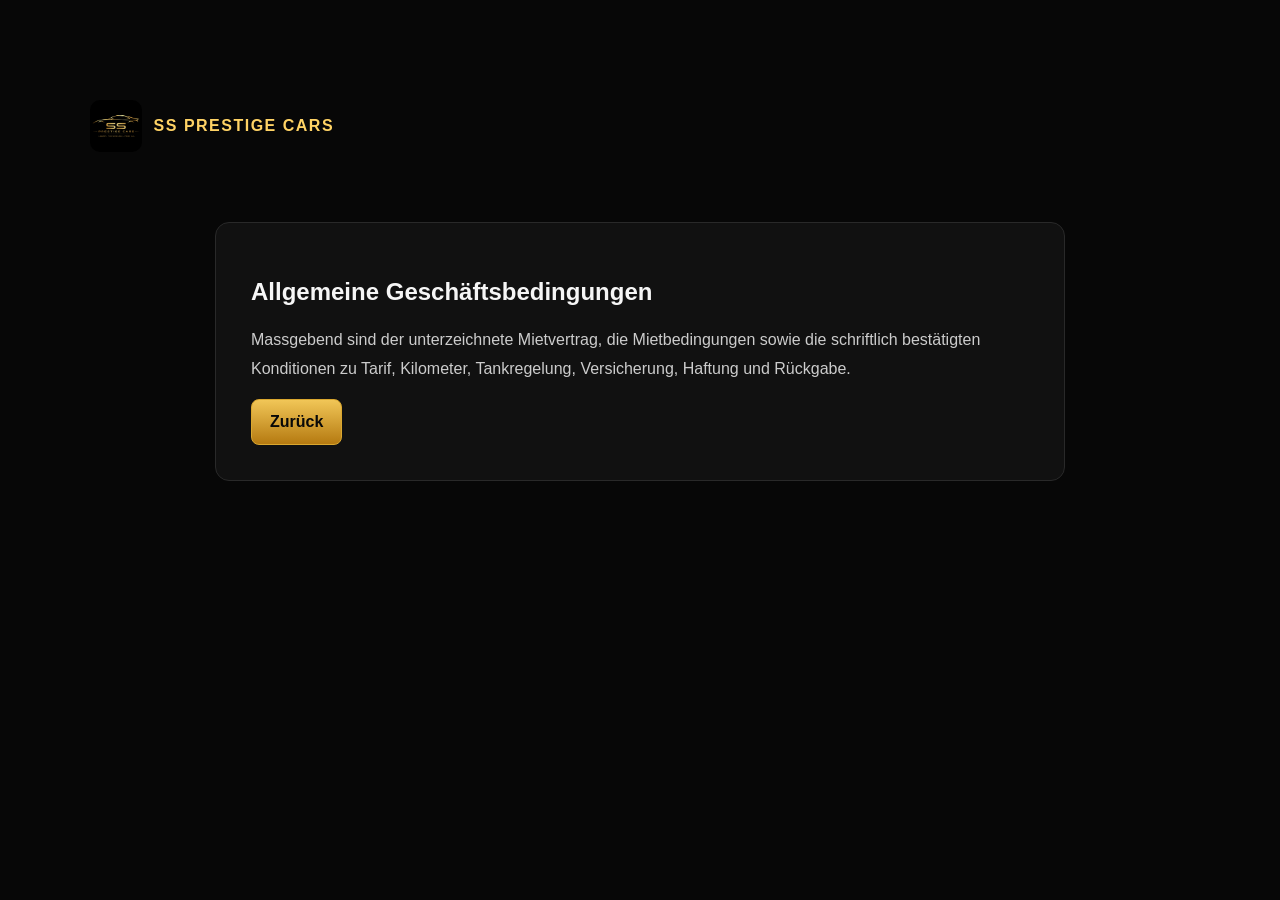
==== agb.html @ 251abc75 "Add files via upload" ====
<!doctype html><html lang="de"><head><meta charset="utf-8"><meta name="viewport" content="width=device-width"><title>Allgemeine Geschäftsbedingungen</title><link rel="stylesheet" href="styles.css"></head><body><main class="section"><a class="brand" href="index.html"><img src="assets/logo.png"><span>SS PRESTIGE CARS</span></a><section style="max-width:850px;margin:70px auto;background:#111;border:1px solid #292929;border-radius:14px;padding:35px"><h1>Allgemeine Geschäftsbedingungen</h1><p style="line-height:1.8;color:#ccc">Massgebend sind der unterzeichnete Mietvertrag, die Mietbedingungen sowie die schriftlich bestätigten Konditionen zu Tarif, Kilometer, Tankregelung, Versicherung, Haftung und Rückgabe.</p><a class="button" href="index.html">Zurück</a></section></main></body></html>
---- styles.css ----
:root{--bg:#070707;--panel:#111;--line:#292929;--text:#f6f6f6;--muted:#aaa;--gold:#daa72f;--gold2:#ffd365}*{box-sizing:border-box}html{scroll-behavior:smooth}body{margin:0;background:var(--bg);color:var(--text);font-family:-apple-system,BlinkMacSystemFont,"Segoe UI",Arial,sans-serif}.header{position:fixed;z-index:20;inset:0 0 auto;height:76px;background:#080808e8;border-bottom:1px solid #242424;display:flex;align-items:center;justify-content:space-between;padding:0 5vw;backdrop-filter:blur(15px)}.brand{display:flex;align-items:center;gap:12px;color:var(--gold2);text-decoration:none;font-weight:800;letter-spacing:1.5px}.brand img{width:52px;height:52px;border-radius:10px;object-fit:cover}.header nav{display:flex;gap:24px}.header nav a,footer a{color:#ddd;text-decoration:none}.header nav a:hover{color:var(--gold2)}.button{display:inline-block;border:1px solid var(--gold);background:linear-gradient(#f1c657,#b57a11);color:#080808;text-decoration:none;border-radius:8px;padding:13px 18px;font-weight:800;cursor:pointer}.button.outline{background:#0d0d0d;color:#fff}.button.compact{padding:9px 13px}.hero{min-height:100vh;position:relative;overflow:hidden;display:flex;align-items:center;padding:120px 7vw 70px;background:radial-gradient(circle at 70% 50%,#3a2c16 0,#151109 23%,#070707 59%)}.giant-ss{position:absolute;right:3vw;top:50%;transform:translateY(-50%);font-size:min(37vw,520px);font-weight:950;letter-spacing:-.09em;color:#ffffff08;line-height:.75}.hero-content{position:relative;z-index:2;max-width:780px}.eyebrow{color:var(--gold2);font-size:12px;letter-spacing:3px;font-weight:800}.hero h1{font-size:clamp(58px,8vw,112px);line-height:.92;margin:18px 0}.hero h1 span{color:var(--gold2)}.hero p{max-width:660px;color:#ccc;font-size:19px;line-height:1.7}.hero-actions{display:flex;gap:12px;margin:30px 0}.hero small{color:#777}.section{padding:100px 7vw}.section-heading{text-align:center;max-width:800px;margin:0 auto 45px}.section-heading h2,.sound-card h2,.request h2{font-size:clamp(36px,5vw,62px);margin:10px 0}.section-heading>p:last-child{color:var(--muted)}.vehicle-feature{display:grid;grid-template-columns:1.1fr .9fr;gap:38px;align-items:center;max-width:1350px;margin:auto}.vehicle-feature>img{width:100%;height:620px;object-fit:cover;border-radius:16px;border:1px solid var(--line)}.vehicle-copy h3{font-size:42px;margin:10px 0}.vehicle-copy>p{color:var(--muted);line-height:1.7}.spec-grid{display:grid;grid-template-columns:repeat(2,1fr);gap:12px;margin-top:25px}.spec-grid article{background:#111;border:1px solid #292929;border-radius:11px;padding:18px}.spec-grid article:last-child{grid-column:1/-1}.spec-grid span{display:block;color:#999;font-size:11px;text-transform:uppercase;letter-spacing:1px}.spec-grid strong{display:block;color:white;margin-top:8px;font-size:17px}.gallery{display:grid;grid-template-columns:repeat(3,1fr);gap:14px;max-width:1400px;margin:auto}.gallery-card{position:relative;overflow:hidden;border:1px solid #303030;border-radius:13px;padding:0;background:#111;cursor:pointer;min-height:280px}.gallery-card.main{grid-column:span 2;grid-row:span 2;min-height:575px}.gallery-card img{width:100%;height:100%;position:absolute;inset:0;object-fit:cover;transition:transform .45s ease}.gallery-card:hover img{transform:scale(1.045)}.gallery-card:after{content:"";position:absolute;inset:45% 0 0;background:linear-gradient(transparent,#000d)}.gallery-card span{position:absolute;z-index:2;left:20px;bottom:18px;color:#fff!important;font-size:16px;font-weight:700;text-shadow:0 2px 10px #000}.sound-section{padding-top:30px}.sound-card{max-width:1150px;margin:auto;background:linear-gradient(145deg,#151515,#0d0d0d);border:1px solid #453711;border-radius:16px;padding:45px;display:flex;justify-content:space-between;align-items:center;gap:40px}.sound-card p{color:var(--muted)}.audio-control{display:flex;align-items:center;gap:18px;min-width:420px}.audio-control button{width:70px;height:70px;border-radius:50%;border:1px solid var(--gold);background:var(--gold);font-size:23px;cursor:pointer}.wave{display:flex;align-items:center;gap:4px;height:55px}.wave i{display:block;width:4px;height:17px;background:var(--gold2);border-radius:3px;animation:wave .9s ease-in-out infinite alternate;animation-play-state:paused}.wave.playing i{animation-play-state:running}.wave i:nth-child(2n){height:35px;animation-delay:.12s}.wave i:nth-child(3n){height:50px;animation-delay:.27s}@keyframes wave{to{transform:scaleY(.35)}}.price-grid{display:grid;grid-template-columns:repeat(2,1fr);gap:22px;max-width:1050px;margin:auto}.price-card{position:relative;background:linear-gradient(145deg,#151515,#0d0d0d);border:1px solid var(--line);border-radius:15px;padding:30px}.price-card.featured{border-color:#85661d}.price-card h3{font-size:28px}.price-card ul{list-style:none;padding:0}.price-card li{display:flex;justify-content:space-between;padding:15px 0;border-bottom:1px solid #292929}.price-card strong{color:var(--gold2)}.badge{position:absolute;top:18px;right:18px;background:var(--gold2);color:#080808;padding:6px 9px;border-radius:6px;font-size:11px;font-weight:900}.request{display:grid;grid-template-columns:.8fr 1.2fr;gap:55px;align-items:start}.request-copy p{color:var(--muted);line-height:1.7}.request form{background:#111;border:1px solid #292929;border-radius:15px;padding:28px}.form-grid{display:grid;grid-template-columns:repeat(2,1fr);gap:16px}label{font-size:12px;color:#bbb}input,select,textarea{display:block;width:100%;margin-top:7px;background:#090909;border:1px solid #353535;border-radius:7px;color:#fff;padding:12px}.full{grid-column:1/-1}footer{padding:45px 7vw;border-top:1px solid #282828;display:flex;align-items:center;justify-content:space-between;gap:20px;color:#999}footer img{width:58px;border-radius:10px}footer div{display:flex;gap:16px}dialog{border:1px solid #5e4917;border-radius:14px;background:#080808;padding:12px;max-width:min(94vw,1500px)}dialog::backdrop{background:#000e}dialog img{display:block;max-width:88vw;max-height:84vh;border-radius:9px}dialog button{position:absolute;right:18px;top:15px;width:42px;height:42px;border-radius:50%;border:1px solid #555;background:#090909;color:#fff;font-size:25px;cursor:pointer}@media(max-width:1000px){.header nav{display:none}.vehicle-feature,.request{grid-template-columns:1fr}.gallery{grid-template-columns:repeat(2,1fr)}.gallery-card.main{grid-column:span 2}.sound-card{display:grid}.audio-control{min-width:0}.price-grid{grid-template-columns:1fr}}@media(max-width:600px){.header .button.compact{display:none}.hero-actions{flex-direction:column}.spec-grid,.form-grid,.gallery{grid-template-columns:1fr}.spec-grid article:last-child,.full,.gallery-card.main{grid-column:auto}.gallery-card.main{min-height:320px}.gallery-card{min-height:260px}.vehicle-feature>img{height:360px}.sound-card{padding:25px}.audio-control{flex-wrap:wrap}footer{flex-direction:column;text-align:center}}
.header-cta{display:flex;gap:10px;align-items:center}.whatsapp{display:inline-flex;align-items:center;justify-content:center;background:#25D366;color:#061b0d;text-decoration:none;border:1px solid #3ce47b;border-radius:8px;padding:13px 18px;font-weight:800}.whatsapp.compact{padding:9px 13px}.conditions-grid{display:grid;grid-template-columns:repeat(3,1fr);gap:14px;max-width:1200px;margin:auto}.conditions-grid article{background:linear-gradient(145deg,#151515,#0d0d0d);border:1px solid #292929;border-radius:13px;padding:22px}.conditions-grid span{display:block;color:#999;font-size:11px;text-transform:uppercase;letter-spacing:1px}.conditions-grid strong{display:block;color:#fff;font-size:20px;margin:9px 0}.conditions-grid p{color:#aaa;line-height:1.6;margin:0}.request-buttons{display:flex;gap:12px;flex-wrap:wrap;margin-top:18px}.whatsapp-float{position:fixed;z-index:30;right:22px;bottom:22px;width:58px;height:58px;border-radius:50%;display:flex;align-items:center;justify-content:center;background:#25D366;color:#061b0d;text-decoration:none;font-weight:900;box-shadow:0 12px 30px #0008;border:2px solid #68ef99}
@media(max-width:900px){.conditions-grid{grid-template-columns:repeat(2,1fr)}.header-cta .whatsapp{display:none}}
@media(max-width:600px){.conditions-grid{grid-template-columns:1fr}.request-buttons{flex-direction:column}.request-buttons>*{width:100%}}
footer{display:grid;grid-template-columns:1.3fr 1fr 1fr;align-items:start;gap:28px}.footer-brand{display:flex;align-items:flex-start;gap:14px}.footer-brand strong{color:var(--gold2);letter-spacing:1.4px}.footer-brand p{margin:6px 0;color:#ddd}.footer-brand small{color:#888}.footer-links{display:flex;flex-direction:column;gap:10px}.copyright{grid-column:1/-1;border-top:1px solid #282828;padding-top:20px;margin:5px 0 0;color:#777}
@media(max-width:800px){footer{grid-template-columns:1fr}.copyright{grid-column:auto}.footer-brand{justify-content:center}.footer-links{align-items:center}}


/* START ENGINE EXPERIENCE */
.premium-actions{
  align-items:center;
  flex-wrap:wrap;
}
.engine-hint{
  font-size:12px!important;
  color:#8f8f8f!important;
  margin-top:-12px;
}
.engine-button{
  --engine-size:112px;
  width:var(--engine-size);
  height:var(--engine-size);
  padding:0;
  border-radius:50%;
  border:1px solid #e3b23e;
  background:
    radial-gradient(circle at 35% 28%, #2c2c2c 0, #111 34%, #050505 69%),
    #080808;
  box-shadow:
    0 0 0 6px #151515,
    0 0 0 8px #5a4214,
    0 18px 40px #000b,
    inset 0 0 18px #000;
  color:#fff;
  cursor:pointer;
  transition:transform .22s ease, box-shadow .22s ease, border-color .22s ease;
  flex:0 0 auto;
}
.engine-button:hover{
  transform:translateY(-3px) scale(1.025);
  box-shadow:
    0 0 0 6px #171717,
    0 0 0 8px #d8a62f,
    0 20px 45px #000c,
    0 0 30px #d8a62f55,
    inset 0 0 18px #000;
}
.engine-button:active{transform:scale(.97)}
.engine-button.engine-on{
  border-color:#ffcc54;
  box-shadow:
    0 0 0 6px #181818,
    0 0 0 8px #f1c44f,
    0 0 42px #f0b93588,
    inset 0 0 22px #000;
  animation:enginePulse 1.25s ease-in-out infinite alternate;
}
@keyframes enginePulse{
  to{box-shadow:0 0 0 6px #181818,0 0 0 8px #f1c44f,0 0 65px #f0b935aa,inset 0 0 22px #000}
}
.engine-ring{
  display:flex;
  width:100%;
  height:100%;
  flex-direction:column;
  align-items:center;
  justify-content:center;
  border-radius:50%;
  letter-spacing:1.8px;
  line-height:1;
}
.engine-ring small{
  color:#cfcfcf;
  font-size:10px;
  font-style:normal;
}
.engine-ring strong{
  color:var(--gold2);
  font-size:15px;
  margin:5px 0;
}
.engine-ring em{
  font-style:normal;
  font-size:15px;
  color:#fff;
}
.engine-button.engine-on .engine-ring small::after{content:" / STOP"}
.engine-button.engine-on .engine-ring em{color:#ffcf5c}

.sound-stage{
  max-width:1250px;
  margin:auto;
  display:grid;
  grid-template-columns:1.25fr .75fr;
  border:1px solid #463712;
  border-radius:18px;
  overflow:hidden;
  background:#0d0d0d;
  box-shadow:0 28px 80px #0008;
}
.sound-image{
  position:relative;
  min-height:560px;
}
.sound-image img{
  position:absolute;
  inset:0;
  width:100%;
  height:100%;
  object-fit:cover;
}
.sound-overlay{
  position:absolute;
  inset:0;
  background:linear-gradient(90deg,#0001 10%,#000c 100%),linear-gradient(0deg,#000b,#0000 60%);
}
.sound-copy{
  position:absolute;
  z-index:2;
  left:38px;
  bottom:35px;
  max-width:550px;
}
.sound-copy h2{
  font-size:clamp(42px,6vw,78px);
  margin:8px 0;
}
.sound-copy p:last-child{color:#ddd}
.engine-console{
  display:flex;
  flex-direction:column;
  align-items:center;
  justify-content:center;
  gap:34px;
  padding:45px 28px;
  background:radial-gradient(circle at center,#2c2110 0,#111 38%,#080808 80%);
}
.engine-button-large{--engine-size:170px}
.engine-button-large .engine-ring small{font-size:12px}
.engine-button-large .engine-ring strong{font-size:23px;margin:8px 0}
.engine-button-large .engine-ring em{font-size:21px}
.sound-information{
  width:100%;
  display:flex;
  flex-direction:column;
  align-items:center;
  gap:18px;
  text-align:center;
}
.sound-information>span{
  color:var(--gold2);
  font-weight:800;
  letter-spacing:1px;
}
.sound-secondary{
  border:1px solid #4b4b4b;
  background:#101010;
  color:#ddd;
  border-radius:8px;
  padding:10px 14px;
  cursor:pointer;
}
.sound-secondary:hover{border-color:var(--gold);color:#fff}
.wave{display:flex;align-items:center;gap:5px;height:58px}
.wave i{
  display:block;
  width:5px;
  height:18px;
  background:linear-gradient(#ffe08a,#b77e14);
  border-radius:5px;
  animation:engineWave .62s ease-in-out infinite alternate;
  animation-play-state:paused;
}
.wave.playing i{animation-play-state:running}
.wave i:nth-child(2n){height:38px;animation-delay:.1s}
.wave i:nth-child(3n){height:55px;animation-delay:.2s}
.wave i:nth-child(4n){height:29px;animation-delay:.3s}
@keyframes engineWave{to{transform:scaleY(.28);opacity:.55}}

@media(max-width:1000px){
  .sound-stage{grid-template-columns:1fr}
  .sound-image{min-height:480px}
  .engine-console{padding:50px 25px}
}
@media(max-width:650px){
  .premium-actions{justify-content:flex-start}
  .engine-button{--engine-size:98px}
  .sound-image{min-height:390px}
  .sound-copy{left:22px;right:22px;bottom:22px}
  .engine-button-large{--engine-size:145px}
}

/* VIDEO TILE */
.video-card video{
  position:absolute;
  inset:0;
  width:100%;
  height:100%;
  object-fit:cover;
}
.video-card:before{
  content:"";
  position:absolute;
  inset:0;
  background:linear-gradient(#0002,#0009);
  z-index:1;
}
.video-play-icon{
  position:absolute;
  z-index:3;
  left:50%;
  top:50%;
  transform:translate(-50%,-50%);
  width:72px;
  height:72px;
  border-radius:50%;
  display:flex;
  align-items:center;
  justify-content:center;
  padding-left:5px;
  background:#d8a62f;
  color:#080808;
  border:2px solid #ffdc79;
  box-shadow:0 0 30px #d8a62f77;
  font-size:25px;
  transition:.25s ease;
}
.video-card:hover .video-play-icon{
  transform:translate(-50%,-50%) scale(1.08);
  box-shadow:0 0 45px #d8a62faa;
}
.video-card span{z-index:4}

.video-lightbox{
  padding:12px;
  background:#080808;
  border:1px solid #5e4917;
  border-radius:14px;
  max-width:min(92vw,900px);
}
.video-lightbox::backdrop{background:#000e}
.video-frame{
  width:min(78vw,760px);
  aspect-ratio:9/16;
  max-height:84vh;
  display:flex;
  align-items:center;
  justify-content:center;
  background:#000;
  border-radius:10px;
  overflow:hidden;
}
.video-frame video{
  width:100%;
  height:100%;
  object-fit:contain;
}
.video-lightbox>button{
  position:absolute;
  right:18px;
  top:15px;
  z-index:5;
  width:42px;
  height:42px;
  border-radius:50%;
  border:1px solid #555;
  background:#090909;
  color:#fff;
  font-size:25px;
  cursor:pointer;
}
@media(max-width:600px){
  .video-frame{width:82vw}
  .video-play-icon{width:62px;height:62px;font-size:22px}
}
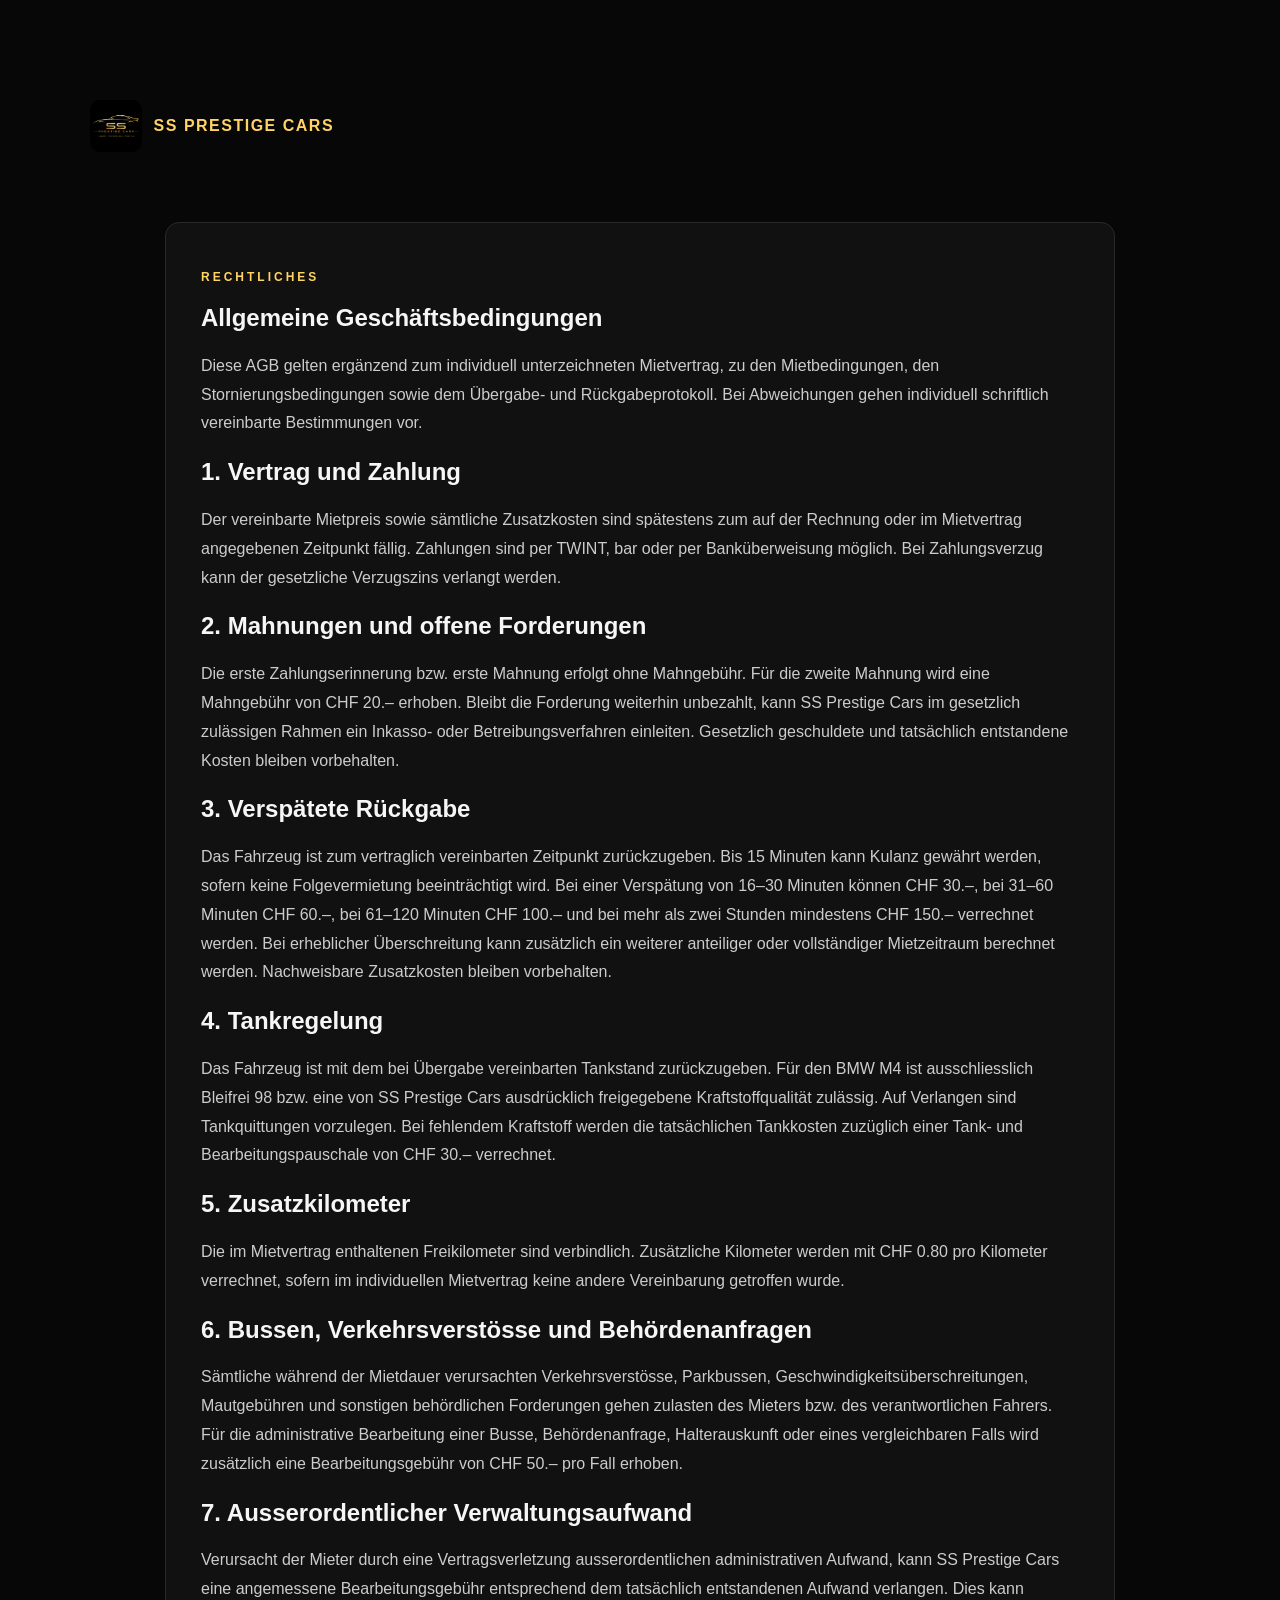
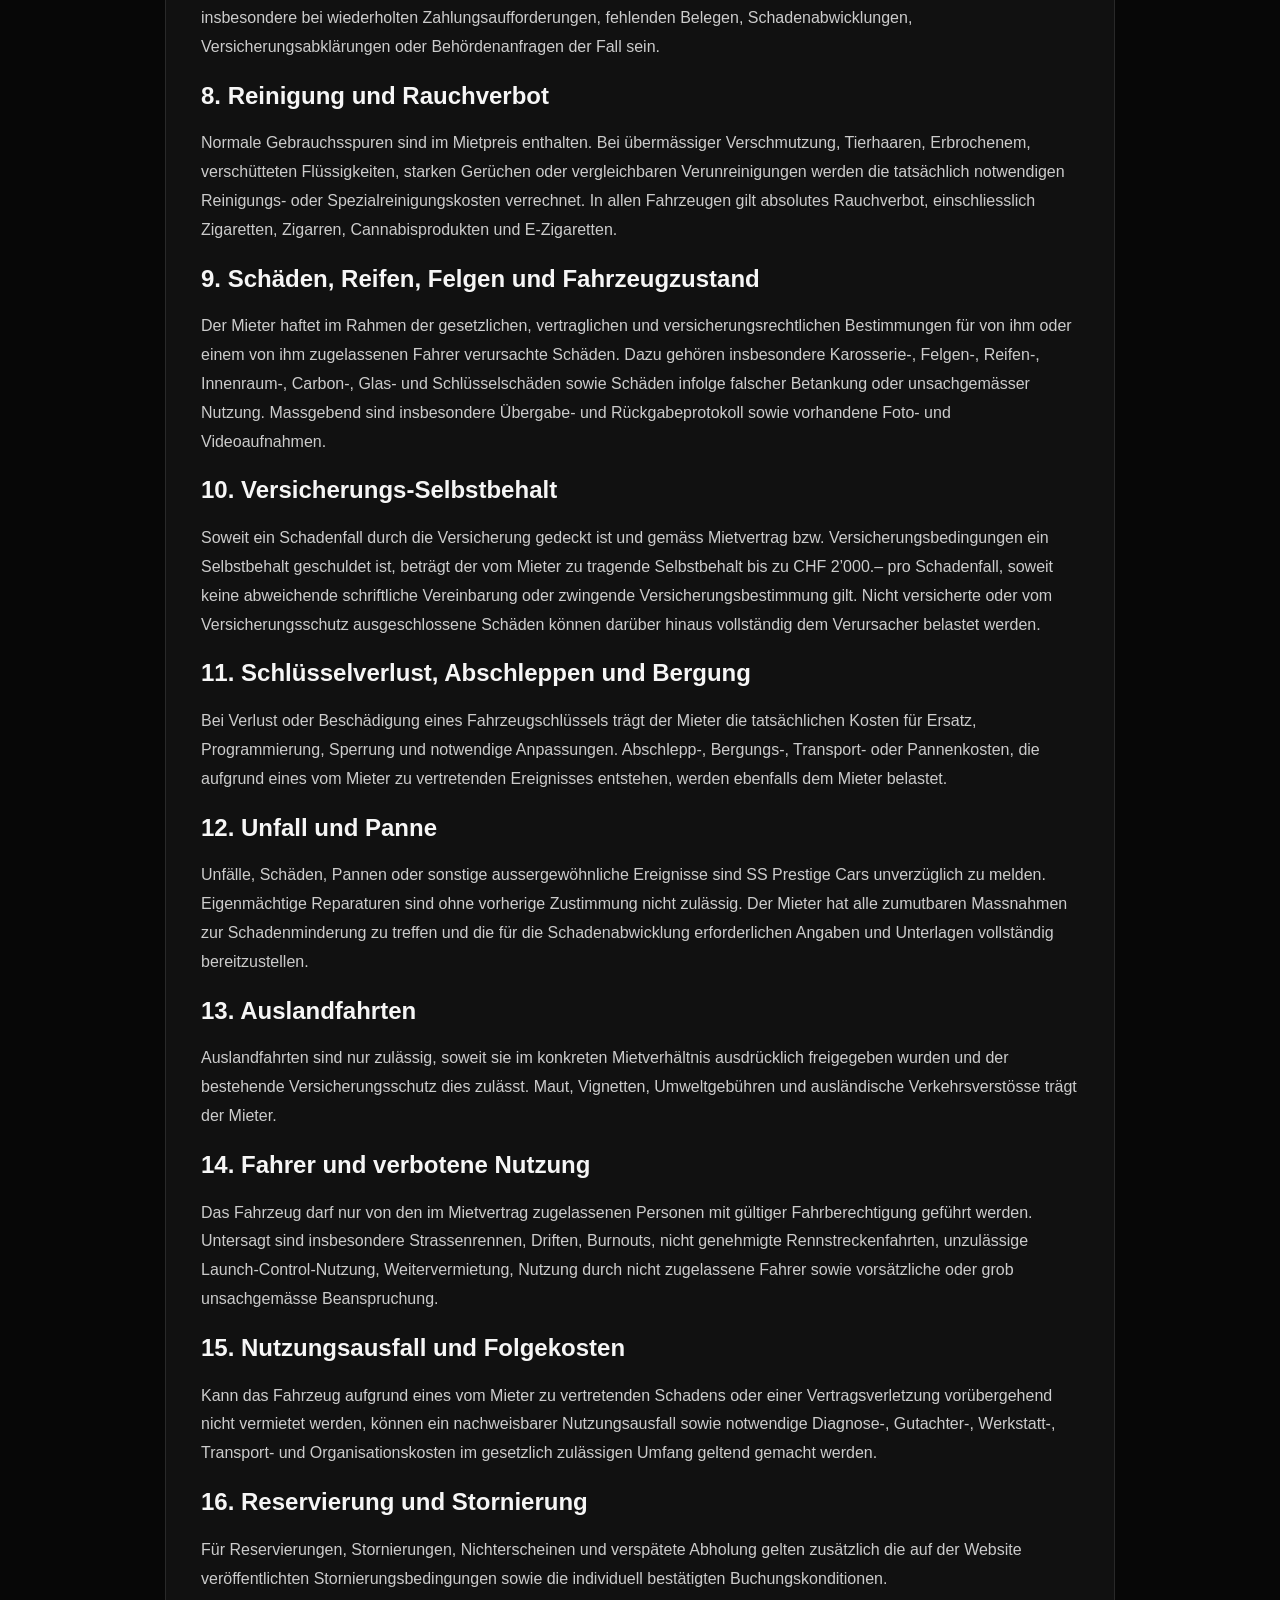
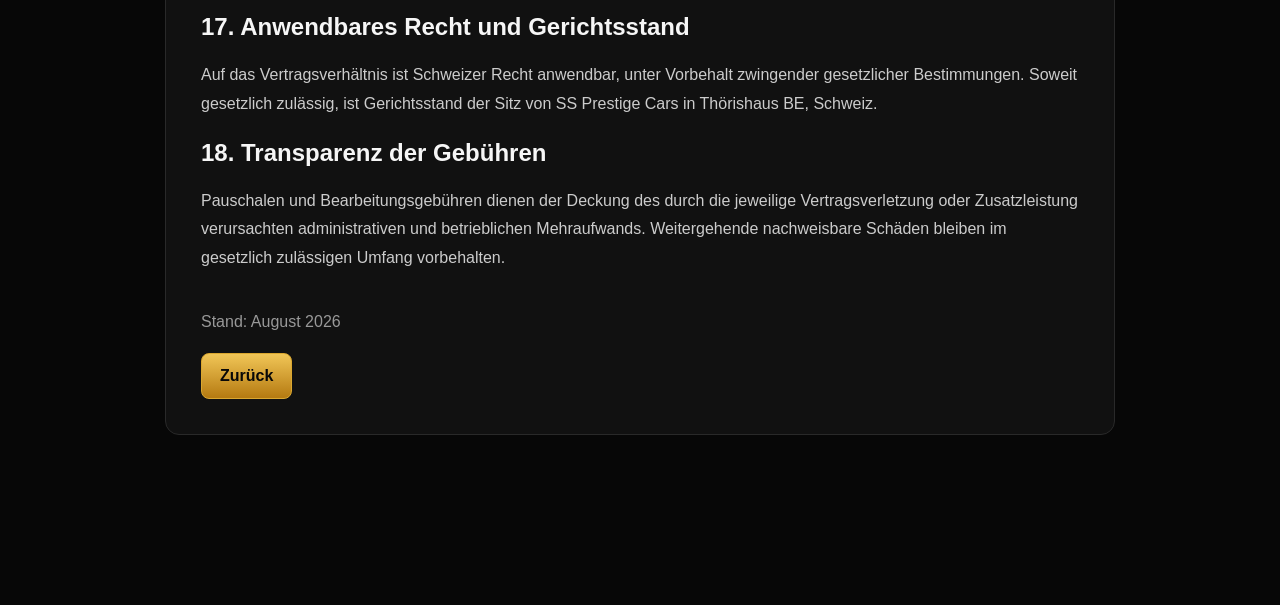
==== commit c3ace920: "AGB um Gebühren, Mahnungen und Selbstbehalt erweitern" ====
--- a/agb.html
+++ b/agb.html
@@ -1 +1,77 @@
-<!doctype html><html lang="de"><head><meta charset="utf-8"><meta name="viewport" content="width=device-width"><title>Allgemeine Geschäftsbedingungen</title><link rel="stylesheet" href="styles.css"></head><body><main class="section"><a class="brand" href="index.html"><img src="assets/logo.png"><span>SS PRESTIGE CARS</span></a><section style="max-width:850px;margin:70px auto;background:#111;border:1px solid #292929;border-radius:14px;padding:35px"><h1>Allgemeine Geschäftsbedingungen</h1><p style="line-height:1.8;color:#ccc">Massgebend sind der unterzeichnete Mietvertrag, die Mietbedingungen sowie die schriftlich bestätigten Konditionen zu Tarif, Kilometer, Tankregelung, Versicherung, Haftung und Rückgabe.</p><a class="button" href="index.html">Zurück</a></section></main></body></html>+<!doctype html>
+<html lang="de">
+<head>
+  <meta charset="utf-8">
+  <meta name="viewport" content="width=device-width,initial-scale=1">
+  <title>Allgemeine Geschäftsbedingungen | SS Prestige Cars</title>
+  <link rel="icon" href="assets/logo.png">
+  <link rel="stylesheet" href="styles.css">
+</head>
+<body>
+<main class="section">
+  <a class="brand" href="index.html"><img src="assets/logo.png" alt="SS Prestige Cars Logo"><span>SS PRESTIGE CARS</span></a>
+  <section style="max-width:950px;margin:70px auto;background:#111;border:1px solid #292929;border-radius:14px;padding:35px">
+    <p class="eyebrow">RECHTLICHES</p>
+    <h1>Allgemeine Geschäftsbedingungen</h1>
+    <p style="line-height:1.8;color:#ccc">Diese AGB gelten ergänzend zum individuell unterzeichneten Mietvertrag, zu den Mietbedingungen, den Stornierungsbedingungen sowie dem Übergabe- und Rückgabeprotokoll. Bei Abweichungen gehen individuell schriftlich vereinbarte Bestimmungen vor.</p>
+
+    <h2>1. Vertrag und Zahlung</h2>
+    <p style="line-height:1.8;color:#ccc">Der vereinbarte Mietpreis sowie sämtliche Zusatzkosten sind spätestens zum auf der Rechnung oder im Mietvertrag angegebenen Zeitpunkt fällig. Zahlungen sind per TWINT, bar oder per Banküberweisung möglich. Bei Zahlungsverzug kann der gesetzliche Verzugszins verlangt werden.</p>
+
+    <h2>2. Mahnungen und offene Forderungen</h2>
+    <p style="line-height:1.8;color:#ccc">Die erste Zahlungserinnerung bzw. erste Mahnung erfolgt ohne Mahngebühr. Für die zweite Mahnung wird eine Mahngebühr von CHF 20.– erhoben. Bleibt die Forderung weiterhin unbezahlt, kann SS Prestige Cars im gesetzlich zulässigen Rahmen ein Inkasso- oder Betreibungsverfahren einleiten. Gesetzlich geschuldete und tatsächlich entstandene Kosten bleiben vorbehalten.</p>
+
+    <h2>3. Verspätete Rückgabe</h2>
+    <p style="line-height:1.8;color:#ccc">Das Fahrzeug ist zum vertraglich vereinbarten Zeitpunkt zurückzugeben. Bis 15 Minuten kann Kulanz gewährt werden, sofern keine Folgevermietung beeinträchtigt wird. Bei einer Verspätung von 16–30 Minuten können CHF 30.–, bei 31–60 Minuten CHF 60.–, bei 61–120 Minuten CHF 100.– und bei mehr als zwei Stunden mindestens CHF 150.– verrechnet werden. Bei erheblicher Überschreitung kann zusätzlich ein weiterer anteiliger oder vollständiger Mietzeitraum berechnet werden. Nachweisbare Zusatzkosten bleiben vorbehalten.</p>
+
+    <h2>4. Tankregelung</h2>
+    <p style="line-height:1.8;color:#ccc">Das Fahrzeug ist mit dem bei Übergabe vereinbarten Tankstand zurückzugeben. Für den BMW M4 ist ausschliesslich Bleifrei 98 bzw. eine von SS Prestige Cars ausdrücklich freigegebene Kraftstoffqualität zulässig. Auf Verlangen sind Tankquittungen vorzulegen. Bei fehlendem Kraftstoff werden die tatsächlichen Tankkosten zuzüglich einer Tank- und Bearbeitungspauschale von CHF 30.– verrechnet.</p>
+
+    <h2>5. Zusatzkilometer</h2>
+    <p style="line-height:1.8;color:#ccc">Die im Mietvertrag enthaltenen Freikilometer sind verbindlich. Zusätzliche Kilometer werden mit CHF 0.80 pro Kilometer verrechnet, sofern im individuellen Mietvertrag keine andere Vereinbarung getroffen wurde.</p>
+
+    <h2>6. Bussen, Verkehrsverstösse und Behördenanfragen</h2>
+    <p style="line-height:1.8;color:#ccc">Sämtliche während der Mietdauer verursachten Verkehrsverstösse, Parkbussen, Geschwindigkeitsüberschreitungen, Mautgebühren und sonstigen behördlichen Forderungen gehen zulasten des Mieters bzw. des verantwortlichen Fahrers. Für die administrative Bearbeitung einer Busse, Behördenanfrage, Halterauskunft oder eines vergleichbaren Falls wird zusätzlich eine Bearbeitungsgebühr von CHF 50.– pro Fall erhoben.</p>
+
+    <h2>7. Ausserordentlicher Verwaltungsaufwand</h2>
+    <p style="line-height:1.8;color:#ccc">Verursacht der Mieter durch eine Vertragsverletzung ausserordentlichen administrativen Aufwand, kann SS Prestige Cars eine angemessene Bearbeitungsgebühr entsprechend dem tatsächlich entstandenen Aufwand verlangen. Dies kann insbesondere bei wiederholten Zahlungsaufforderungen, fehlenden Belegen, Schadenabwicklungen, Versicherungsabklärungen oder Behördenanfragen der Fall sein.</p>
+
+    <h2>8. Reinigung und Rauchverbot</h2>
+    <p style="line-height:1.8;color:#ccc">Normale Gebrauchsspuren sind im Mietpreis enthalten. Bei übermässiger Verschmutzung, Tierhaaren, Erbrochenem, verschütteten Flüssigkeiten, starken Gerüchen oder vergleichbaren Verunreinigungen werden die tatsächlich notwendigen Reinigungs- oder Spezialreinigungskosten verrechnet. In allen Fahrzeugen gilt absolutes Rauchverbot, einschliesslich Zigaretten, Zigarren, Cannabisprodukten und E-Zigaretten.</p>
+
+    <h2>9. Schäden, Reifen, Felgen und Fahrzeugzustand</h2>
+    <p style="line-height:1.8;color:#ccc">Der Mieter haftet im Rahmen der gesetzlichen, vertraglichen und versicherungsrechtlichen Bestimmungen für von ihm oder einem von ihm zugelassenen Fahrer verursachte Schäden. Dazu gehören insbesondere Karosserie-, Felgen-, Reifen-, Innenraum-, Carbon-, Glas- und Schlüsselschäden sowie Schäden infolge falscher Betankung oder unsachgemässer Nutzung. Massgebend sind insbesondere Übergabe- und Rückgabeprotokoll sowie vorhandene Foto- und Videoaufnahmen.</p>
+
+    <h2>10. Versicherungs-Selbstbehalt</h2>
+    <p style="line-height:1.8;color:#ccc">Soweit ein Schadenfall durch die Versicherung gedeckt ist und gemäss Mietvertrag bzw. Versicherungsbedingungen ein Selbstbehalt geschuldet ist, beträgt der vom Mieter zu tragende Selbstbehalt bis zu CHF 2’000.– pro Schadenfall, soweit keine abweichende schriftliche Vereinbarung oder zwingende Versicherungsbestimmung gilt. Nicht versicherte oder vom Versicherungsschutz ausgeschlossene Schäden können darüber hinaus vollständig dem Verursacher belastet werden.</p>
+
+    <h2>11. Schlüsselverlust, Abschleppen und Bergung</h2>
+    <p style="line-height:1.8;color:#ccc">Bei Verlust oder Beschädigung eines Fahrzeugschlüssels trägt der Mieter die tatsächlichen Kosten für Ersatz, Programmierung, Sperrung und notwendige Anpassungen. Abschlepp-, Bergungs-, Transport- oder Pannenkosten, die aufgrund eines vom Mieter zu vertretenden Ereignisses entstehen, werden ebenfalls dem Mieter belastet.</p>
+
+    <h2>12. Unfall und Panne</h2>
+    <p style="line-height:1.8;color:#ccc">Unfälle, Schäden, Pannen oder sonstige aussergewöhnliche Ereignisse sind SS Prestige Cars unverzüglich zu melden. Eigenmächtige Reparaturen sind ohne vorherige Zustimmung nicht zulässig. Der Mieter hat alle zumutbaren Massnahmen zur Schadenminderung zu treffen und die für die Schadenabwicklung erforderlichen Angaben und Unterlagen vollständig bereitzustellen.</p>
+
+    <h2>13. Auslandfahrten</h2>
+    <p style="line-height:1.8;color:#ccc">Auslandfahrten sind nur zulässig, soweit sie im konkreten Mietverhältnis ausdrücklich freigegeben wurden und der bestehende Versicherungsschutz dies zulässt. Maut, Vignetten, Umweltgebühren und ausländische Verkehrsverstösse trägt der Mieter.</p>
+
+    <h2>14. Fahrer und verbotene Nutzung</h2>
+    <p style="line-height:1.8;color:#ccc">Das Fahrzeug darf nur von den im Mietvertrag zugelassenen Personen mit gültiger Fahrberechtigung geführt werden. Untersagt sind insbesondere Strassenrennen, Driften, Burnouts, nicht genehmigte Rennstreckenfahrten, unzulässige Launch-Control-Nutzung, Weitervermietung, Nutzung durch nicht zugelassene Fahrer sowie vorsätzliche oder grob unsachgemässe Beanspruchung.</p>
+
+    <h2>15. Nutzungsausfall und Folgekosten</h2>
+    <p style="line-height:1.8;color:#ccc">Kann das Fahrzeug aufgrund eines vom Mieter zu vertretenden Schadens oder einer Vertragsverletzung vorübergehend nicht vermietet werden, können ein nachweisbarer Nutzungsausfall sowie notwendige Diagnose-, Gutachter-, Werkstatt-, Transport- und Organisationskosten im gesetzlich zulässigen Umfang geltend gemacht werden.</p>
+
+    <h2>16. Reservierung und Stornierung</h2>
+    <p style="line-height:1.8;color:#ccc">Für Reservierungen, Stornierungen, Nichterscheinen und verspätete Abholung gelten zusätzlich die auf der Website veröffentlichten Stornierungsbedingungen sowie die individuell bestätigten Buchungskonditionen.</p>
+
+    <h2>17. Anwendbares Recht und Gerichtsstand</h2>
+    <p style="line-height:1.8;color:#ccc">Auf das Vertragsverhältnis ist Schweizer Recht anwendbar, unter Vorbehalt zwingender gesetzlicher Bestimmungen. Soweit gesetzlich zulässig, ist Gerichtsstand der Sitz von SS Prestige Cars in Thörishaus BE, Schweiz.</p>
+
+    <h2>18. Transparenz der Gebühren</h2>
+    <p style="line-height:1.8;color:#ccc">Pauschalen und Bearbeitungsgebühren dienen der Deckung des durch die jeweilige Vertragsverletzung oder Zusatzleistung verursachten administrativen und betrieblichen Mehraufwands. Weitergehende nachweisbare Schäden bleiben im gesetzlich zulässigen Umfang vorbehalten.</p>
+
+    <p style="line-height:1.8;color:#999;margin-top:35px">Stand: August 2026</p>
+    <a class="button" href="index.html">Zurück</a>
+  </section>
+</main>
+</body>
+</html>
--- a/styles.css
+++ b/styles.css
@@ -273,3 +273,5 @@
   .video-frame{width:82vw}
   .video-play-icon{width:62px;height:62px;font-size:22px}
 }
+
+.price-card li span small{display:block;color:#888;font-size:11px;margin-top:5px;font-weight:500}
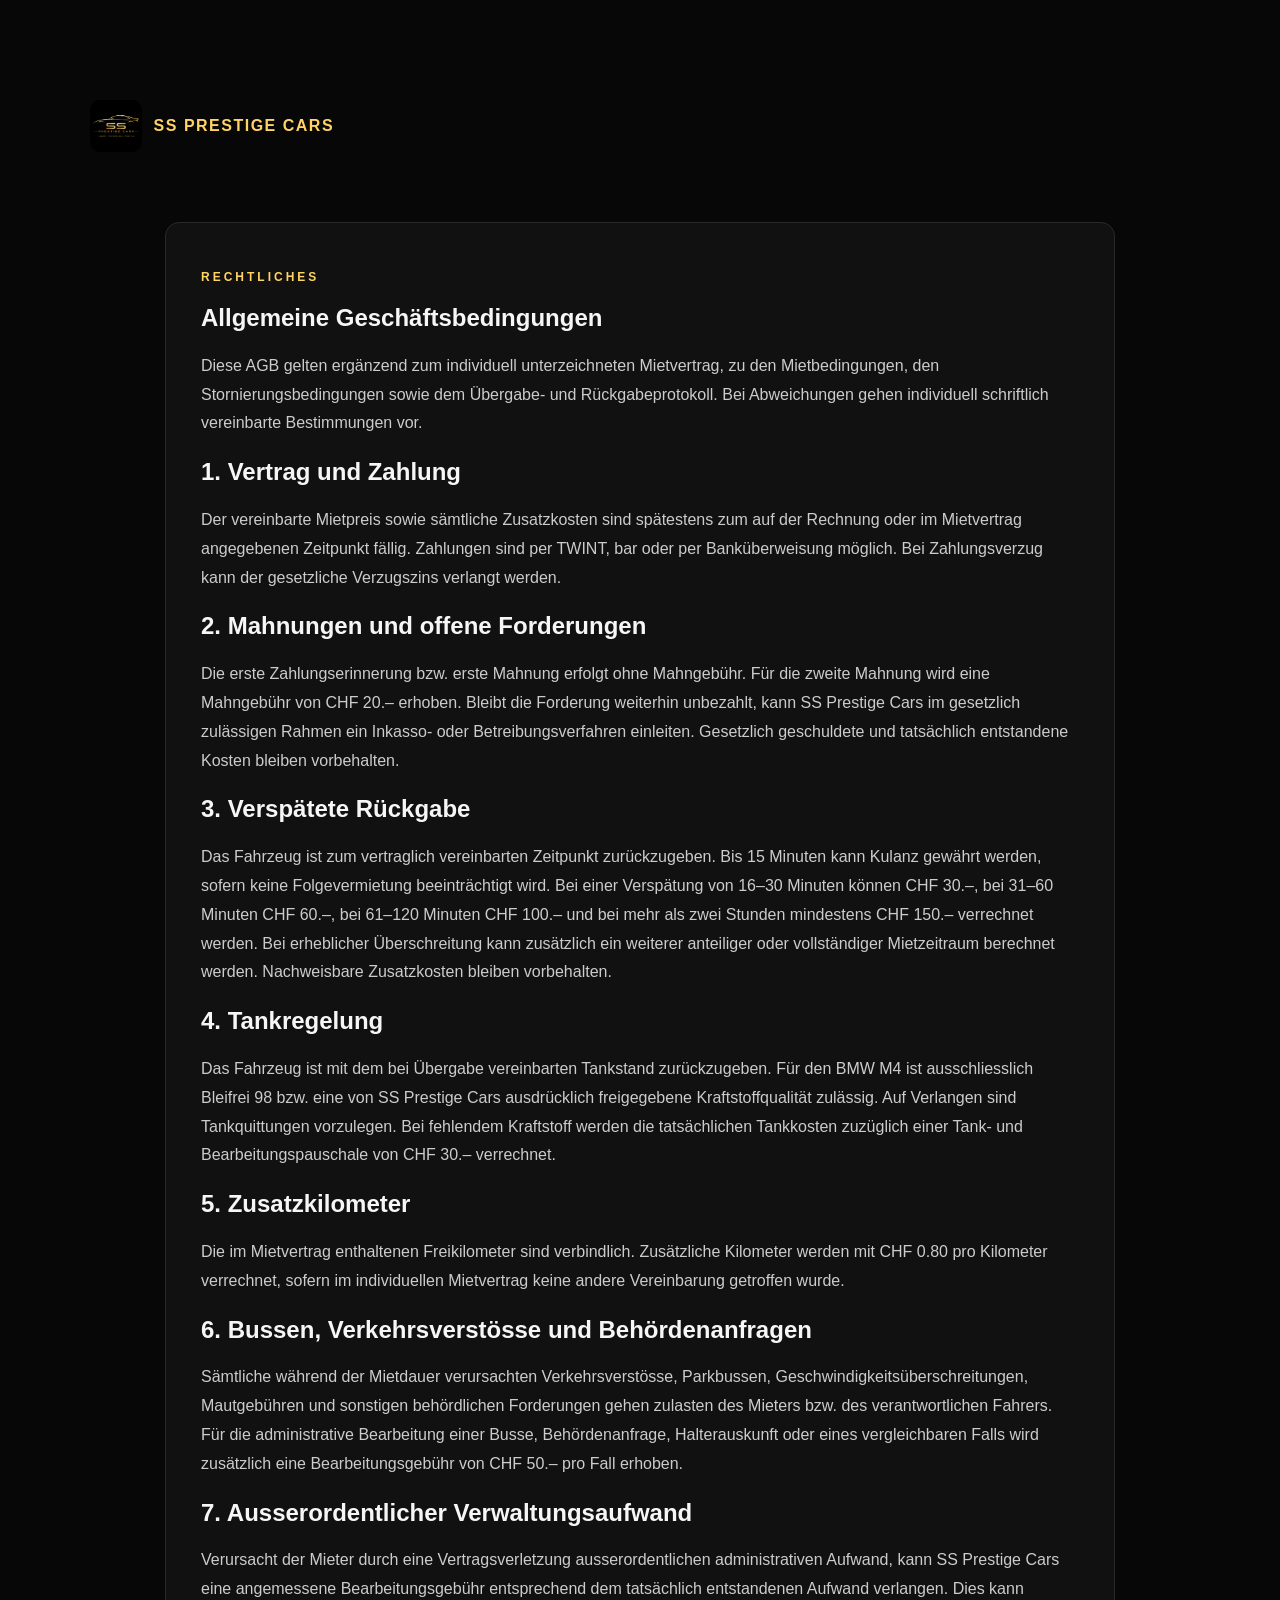
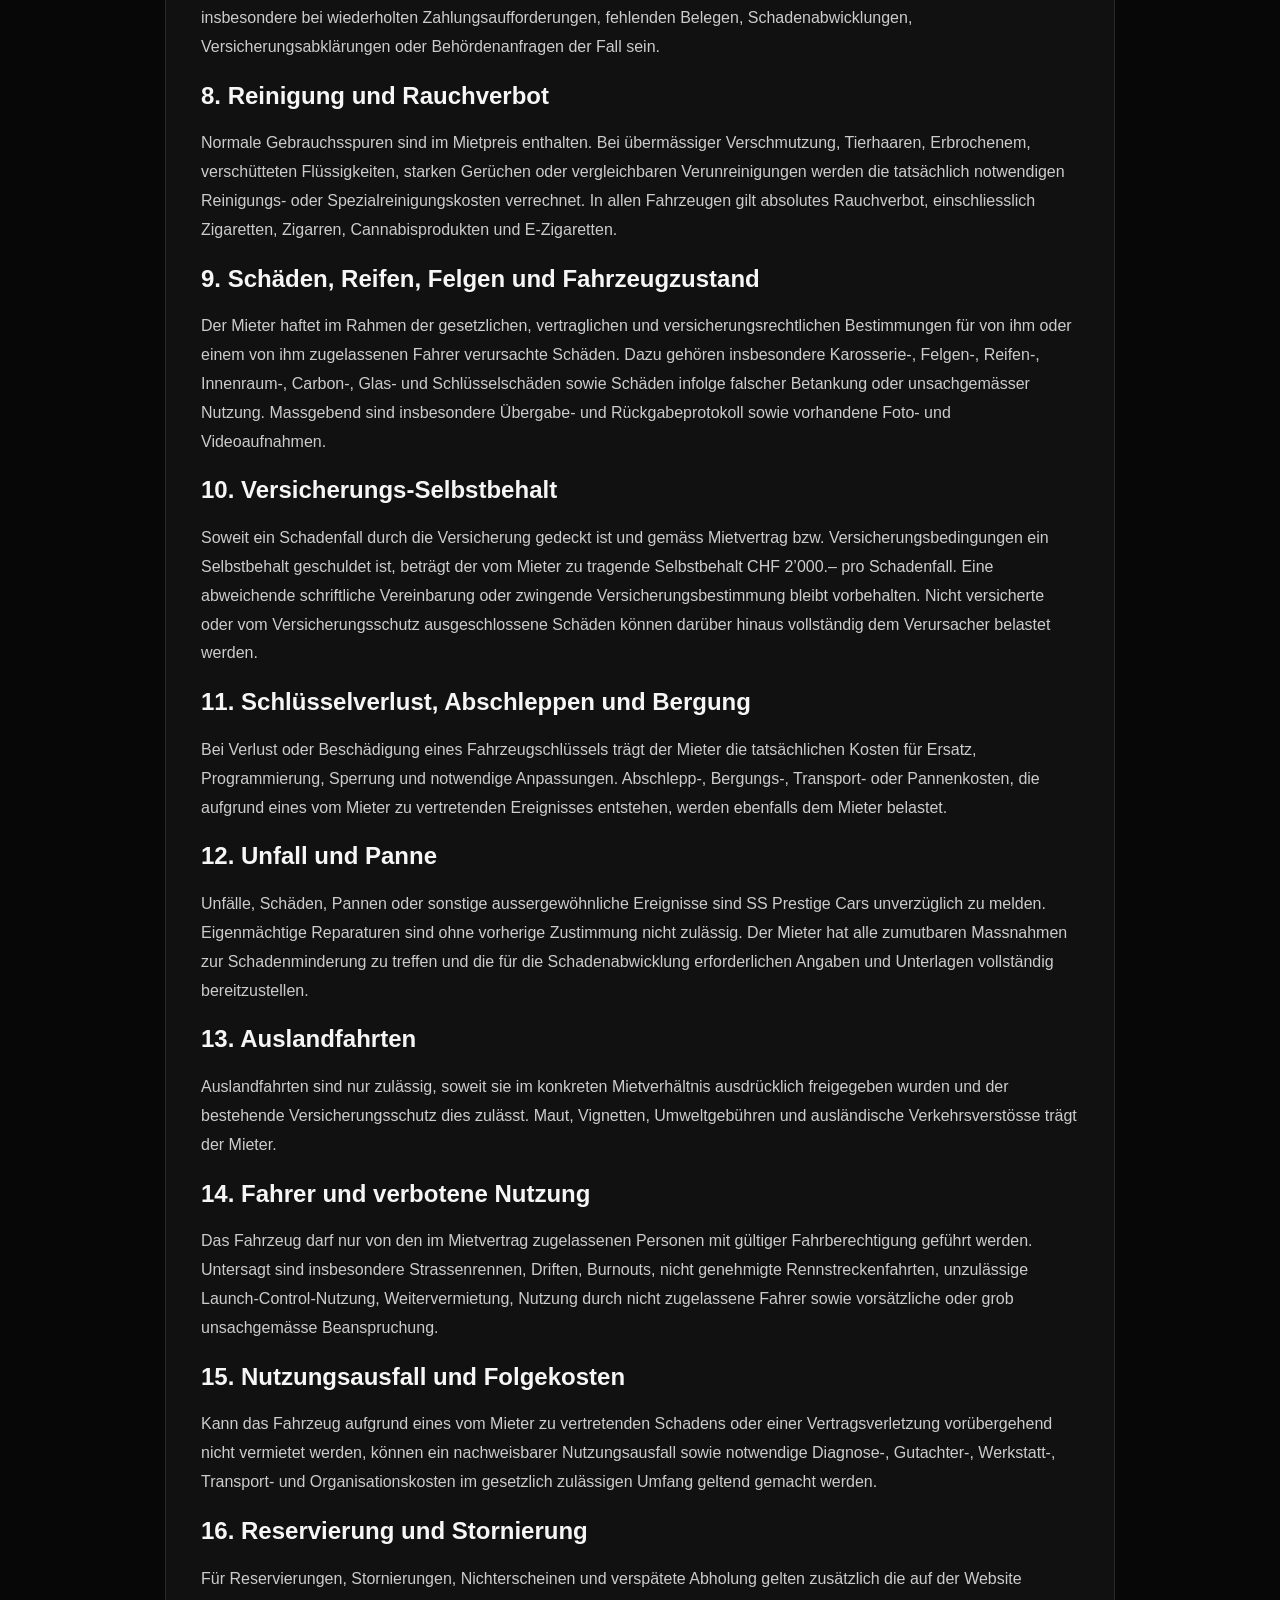
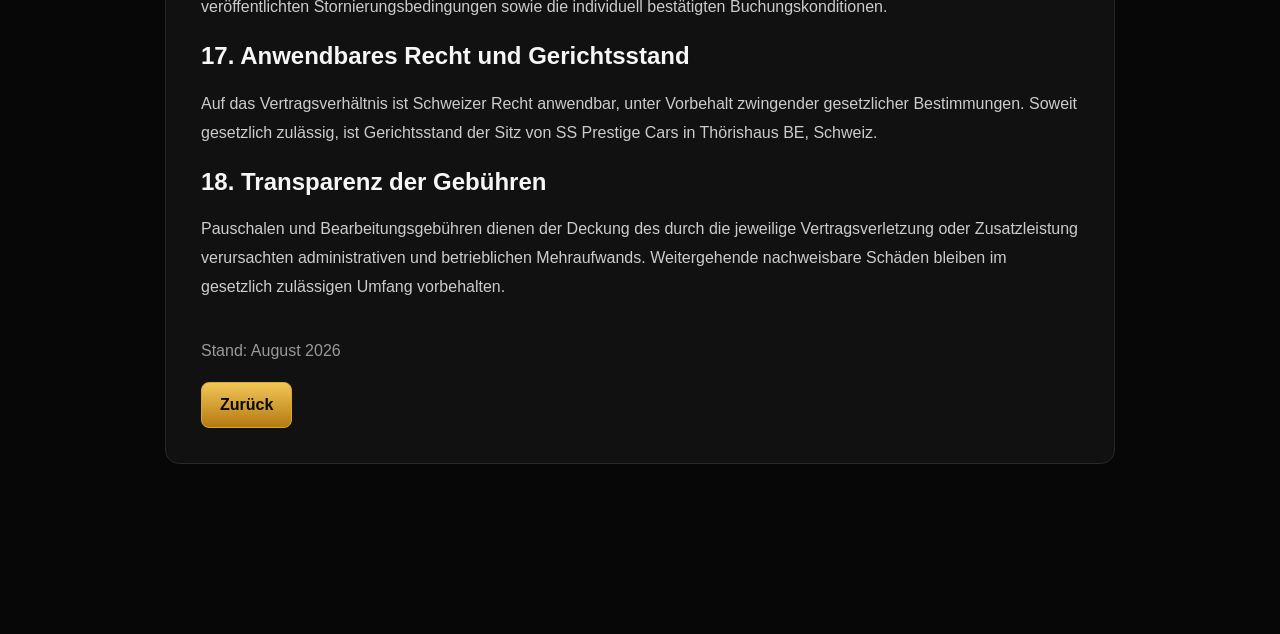
==== commit ece6d95a: "Selbstbehalt in AGB einheitlich auf CHF 2’000 festlegen" ====
--- a/agb.html
+++ b/agb.html
@@ -43,7 +43,7 @@
     <p style="line-height:1.8;color:#ccc">Der Mieter haftet im Rahmen der gesetzlichen, vertraglichen und versicherungsrechtlichen Bestimmungen für von ihm oder einem von ihm zugelassenen Fahrer verursachte Schäden. Dazu gehören insbesondere Karosserie-, Felgen-, Reifen-, Innenraum-, Carbon-, Glas- und Schlüsselschäden sowie Schäden infolge falscher Betankung oder unsachgemässer Nutzung. Massgebend sind insbesondere Übergabe- und Rückgabeprotokoll sowie vorhandene Foto- und Videoaufnahmen.</p>
 
     <h2>10. Versicherungs-Selbstbehalt</h2>
-    <p style="line-height:1.8;color:#ccc">Soweit ein Schadenfall durch die Versicherung gedeckt ist und gemäss Mietvertrag bzw. Versicherungsbedingungen ein Selbstbehalt geschuldet ist, beträgt der vom Mieter zu tragende Selbstbehalt bis zu CHF 2’000.– pro Schadenfall, soweit keine abweichende schriftliche Vereinbarung oder zwingende Versicherungsbestimmung gilt. Nicht versicherte oder vom Versicherungsschutz ausgeschlossene Schäden können darüber hinaus vollständig dem Verursacher belastet werden.</p>
+    <p style="line-height:1.8;color:#ccc">Soweit ein Schadenfall durch die Versicherung gedeckt ist und gemäss Mietvertrag bzw. Versicherungsbedingungen ein Selbstbehalt geschuldet ist, beträgt der vom Mieter zu tragende Selbstbehalt CHF 2’000.– pro Schadenfall. Eine abweichende schriftliche Vereinbarung oder zwingende Versicherungsbestimmung bleibt vorbehalten. Nicht versicherte oder vom Versicherungsschutz ausgeschlossene Schäden können darüber hinaus vollständig dem Verursacher belastet werden.</p>
 
     <h2>11. Schlüsselverlust, Abschleppen und Bergung</h2>
     <p style="line-height:1.8;color:#ccc">Bei Verlust oder Beschädigung eines Fahrzeugschlüssels trägt der Mieter die tatsächlichen Kosten für Ersatz, Programmierung, Sperrung und notwendige Anpassungen. Abschlepp-, Bergungs-, Transport- oder Pannenkosten, die aufgrund eines vom Mieter zu vertretenden Ereignisses entstehen, werden ebenfalls dem Mieter belastet.</p>
